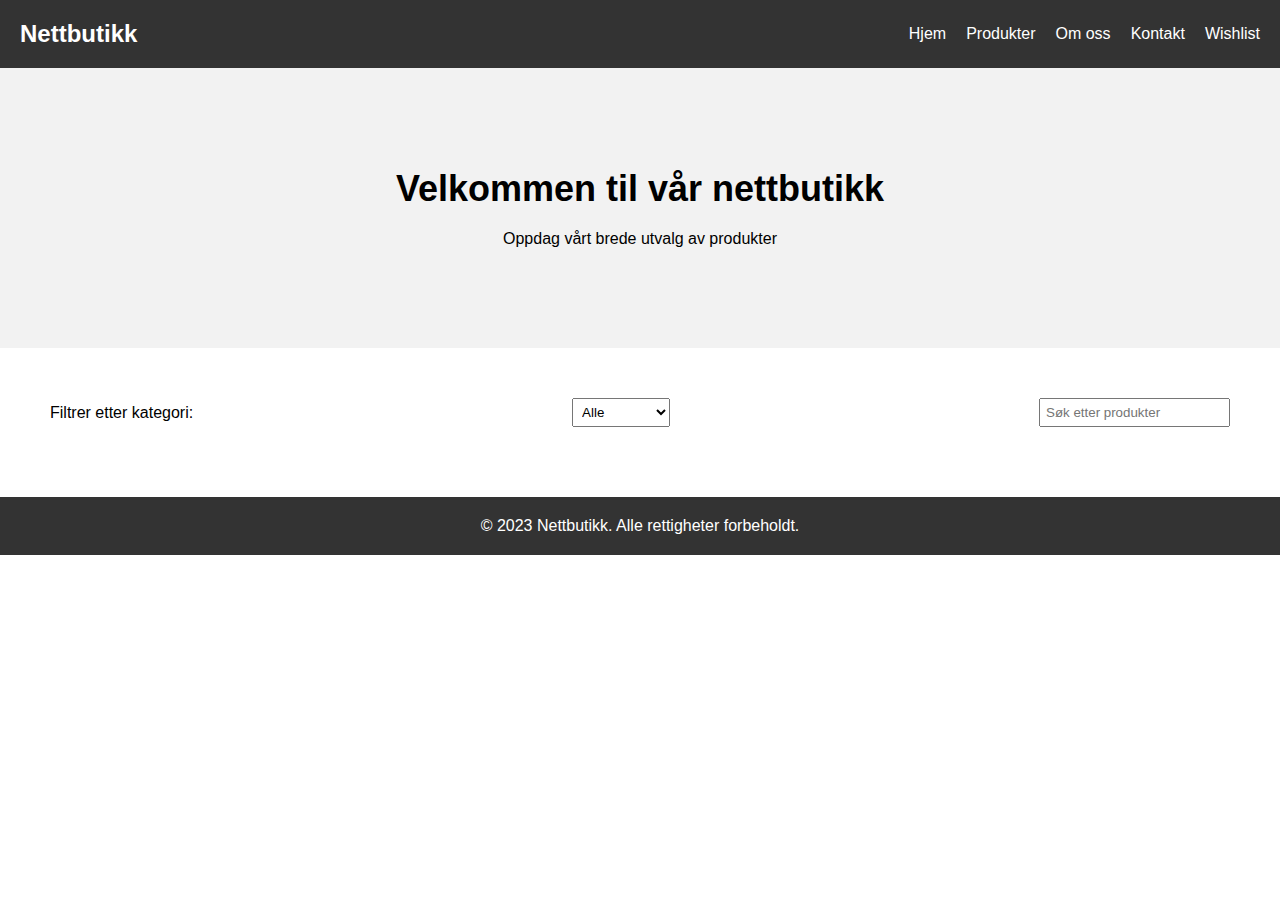
==== index.html @ cae0e3ef "produkter side med design" ====
<!DOCTYPE html>
<html>
<head>
  <title>Produktliste</title>
  <meta name="viewport" content="width=device-width, initial-scale=1">
  <link rel="stylesheet" type="text/css" href="style.css">
  <link rel="stylesheet" href="https://cdnjs.cloudflare.com/ajax/libs/font-awesome/5.15.3/css/all.min.css">
  <link rel="stylesheet" href="header.css">
</head>
<body>
  <header>
    <nav>
      <div class="logo">Nettbutikk</div>
      <ul class="nav-links">
        <li><a href="/">Hjem</a></li>
        <li><a href="#">Produkter</a></li>
        <li><a href="#">Om oss</a></li>
        <li><a href="#">Kontakt</a></li>
        <li><a href="/wishlist.html">Wishlist</a></li>
      </ul>
      <div class="burger">
        <div class="line1"></div>
        <div class="line2"></div>
        <div class="line3"></div>
      </div>
    </nav>
  </header>

  <main>
    <section class="hero">
      <h1>Velkommen til vår nettbutikk</h1>
      <p>Oppdag vårt brede utvalg av produkter</p>
    </section>

    <section class="products">
      <div class="filters">
        <label for="category-filter">Filtrer etter kategori:</label>
        <select id="category-filter">
          <option value="">Alle</option>
          <option value="men's clothing">Herreklær</option>
          <option value="women's clothing">Dameklær</option>
          <option value="jewelery">Smykker</option>
          <option value="electronics">Elektronikk</option>
        </select>
        <input type="text" id="search-input" placeholder="Søk etter produkter">
      </div>

      <div id="product-list" class="product-grid"></div>
    </section>
  </main>

  <footer>
    <p>&copy; 2023 Nettbutikk. Alle rettigheter forbeholdt.</p>
  </footer>

  <script src="script.js"></script>
</body>
</html>
---- style.css ----
* {
    margin: 0;
    padding: 0;
    box-sizing: border-box;
  }
  
  body {
    font-family: Arial, sans-serif;
  }

  
  .hero {
    background-color: #f2f2f2;
    padding: 100px;
    text-align: center;
  }
  
  .hero h1 {
    font-size: 36px;
    margin-bottom: 20px;
  }
  
  .products {
    padding: 50px;
  }
  
  .filters {
    display: flex;
    justify-content: space-between;
    align-items: center;
    margin-bottom: 20px;
  }
  
  .filters label {
    margin-right: 10px;
  }
  
  .filters select,
  .filters input {
    padding: 5px;
  }
  
  .product-grid {
    display: grid;
    grid-template-columns: repeat(auto-fit, minmax(250px, 1fr));
    grid-gap: 20px;
  }
  
  .product {
    background-color: #fff;
    padding: 20px;
    text-align: center;
    box-shadow: 0 2px 5px rgba(0, 0, 0, 0.1);
    transition: transform 0.3s ease;
  }
  
  .product:hover {
    transform: translateY(-5px);
  }
  
  .product img {
    width: 100%;
    max-height: 200px;
    object-fit: cover;
    margin-bottom: 10px;
  }
  
  .product h3 {
    font-size: 18px;
    margin-bottom: 10px;
  }
  
  .product p {
    margin-bottom: 10px;
  }
  
  button {
    padding: 10px 20px;
    font-size: 16px;
    color: #fff;
    background-color: #007BFF;
    border: none;
    border-radius: 5px;
    cursor: pointer;
    transition: background-color 0.3s ease;
}

button:hover {
    background-color: #0056b3;
}

button:focus {
    outline: none;
}

  footer {
    background-color: #333;
    color: #fff;
    padding: 20px;
    text-align: center;
  }
  
  @media screen and (max-width: 768px) {
    .nav-links {
      display: none;
    }
  
    .burger {
      display: block;
    }
  
    .nav-active {
      display: flex;
      flex-direction: column;
      align-items: center;
      width: 100%;
    }
  
    .nav-active li {
      margin: 10px 0;
    }
  }
---- header.css ----
/* css code for header */
header {
    background-color: #333;
    color: #fff;
    padding: 20px;
  }
  
  nav {
    display: flex;
    justify-content: space-between;
    align-items: center;
  }
  
  .logo {
    font-size: 24px;
    font-weight: bold;
  }
  
  .nav-links {
    list-style: none;
    display: flex;
  }
  
  .nav-links li {
    margin-left: 20px;
  }
  
  .nav-links a {
    color: #fff;
    text-decoration: none;
  }
  
  .burger {
    display: none;
    cursor: pointer;
  }
  
  .burger div {
    width: 25px;
    height: 3px;
    background-color: #fff;
    margin: 5px;
    transition: all 0.3s ease;
  }
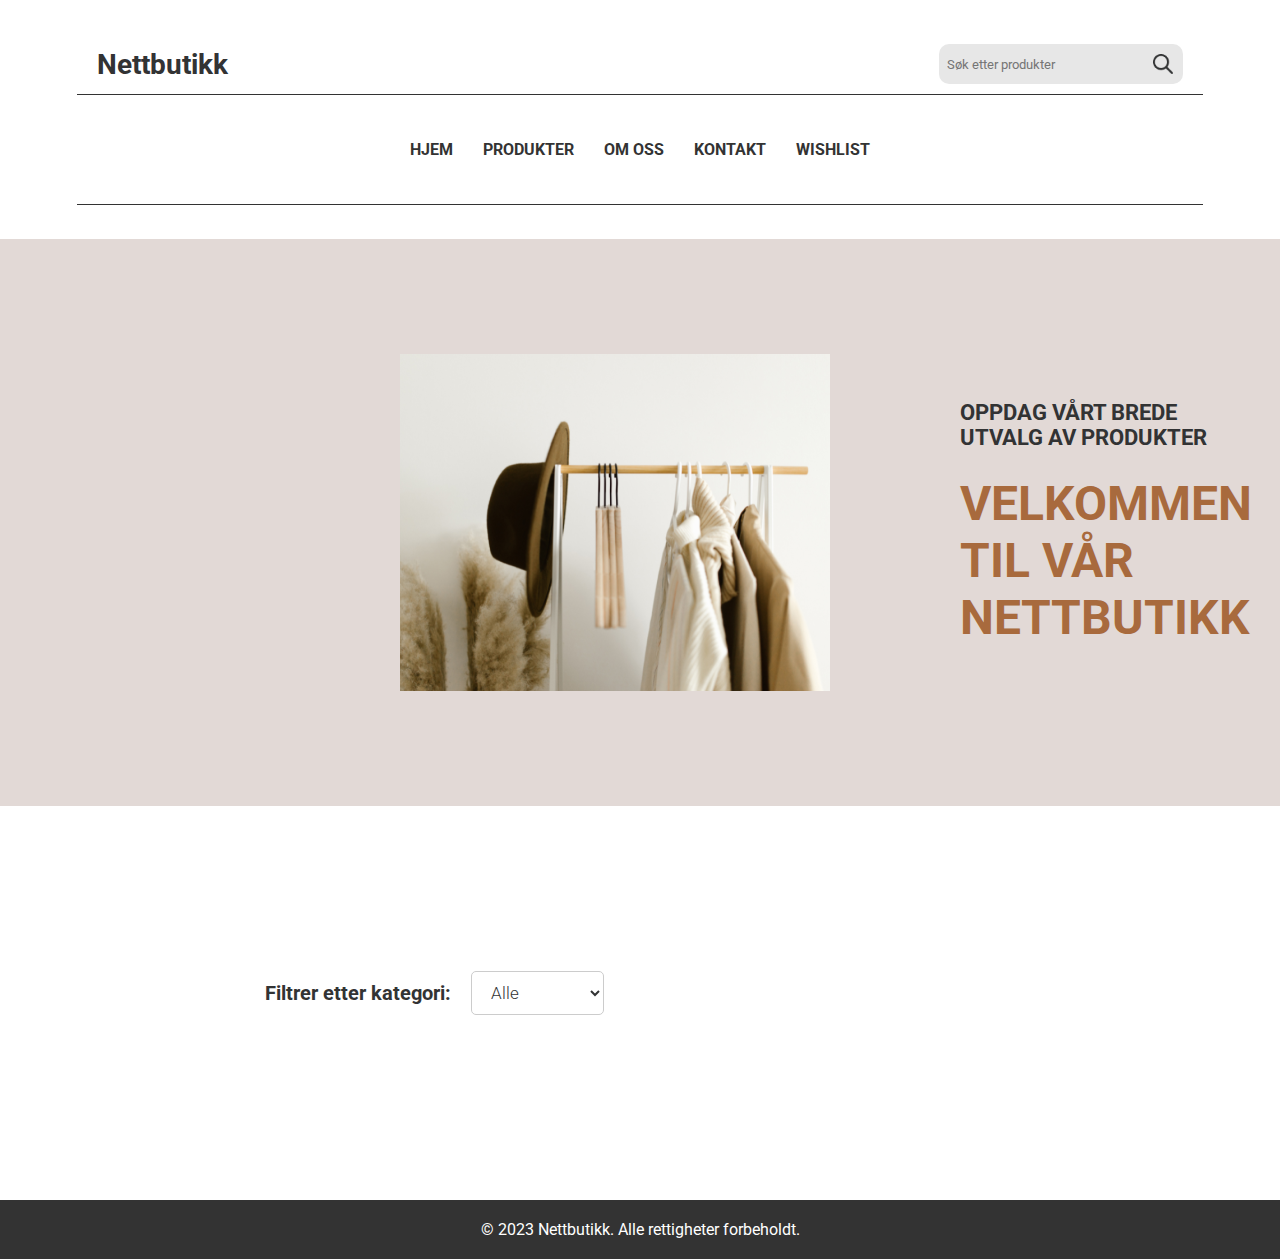
==== commit ea6417e8: "tilpasset design figma-fil så godt det lo seg gjøre" ====
--- a/index.html
+++ b/index.html
@@ -3,38 +3,42 @@
 <head>
   <title>Produktliste</title>
   <meta name="viewport" content="width=device-width, initial-scale=1">
+  <link href="https://fonts.googleapis.com/css2?family=Roboto:wght@300;400;700&display=swap" rel="stylesheet">
   <link rel="stylesheet" type="text/css" href="style.css">
-  <link rel="stylesheet" href="https://cdnjs.cloudflare.com/ajax/libs/font-awesome/5.15.3/css/all.min.css">
   <link rel="stylesheet" href="header.css">
 </head>
 <body>
   <header>
-    <nav>
+    <div class="top-header">
       <div class="logo">Nettbutikk</div>
+      <div class="search-container">
+        <input type="text" id="search-input" placeholder="Søk etter produkter">
+        <img class="vector" src="Vector.png" alt="søkelogo">
+      </div>
+    </div>
+    <nav class="nav-container">
       <ul class="nav-links">
-        <li><a href="/">Hjem</a></li>
-        <li><a href="#">Produkter</a></li>
-        <li><a href="#">Om oss</a></li>
-        <li><a href="#">Kontakt</a></li>
-        <li><a href="/wishlist.html">Wishlist</a></li>
+        <li><a href="/">HJEM</a></li>
+        <li><a href="#">PRODUKTER</a></li>
+        <li><a href="#">OM OSS</a></li>
+        <li><a href="#">KONTAKT</a></li>
+        <li><a href="/wishlist.html">WISHLIST</a></li>
       </ul>
-      <div class="burger">
-        <div class="line1"></div>
-        <div class="line2"></div>
-        <div class="line3"></div>
-      </div>
     </nav>
   </header>
 
   <main>
     <section class="hero">
-      <h1>Velkommen til vår nettbutikk</h1>
-      <p>Oppdag vårt brede utvalg av produkter</p>
+      <img class="hero-bg" src="hero.png" alt="hero image">
+      <div class="hero-content">
+        <p>OPPDAG VÅRT BREDE UTVALG AV PRODUKTER</p>
+        <h1>VELKOMMEN TIL VÅR NETTBUTIKK</h1>
+      </div>
     </section>
 
     <section class="products">
       <div class="filters">
-        <label for="category-filter">Filtrer etter kategori:</label>
+        <label class="filtrering" for="category-filter">Filtrer etter kategori:</label>
         <select id="category-filter">
           <option value="">Alle</option>
           <option value="men's clothing">Herreklær</option>
@@ -42,7 +46,6 @@
           <option value="jewelery">Smykker</option>
           <option value="electronics">Elektronikk</option>
         </select>
-        <input type="text" id="search-input" placeholder="Søk etter produkter">
       </div>
 
       <div id="product-list" class="product-grid"></div>
@@ -50,7 +53,7 @@
   </main>
 
   <footer>
-    <p>&copy; 2023 Nettbutikk. Alle rettigheter forbeholdt.</p>
+    <p class="footer-text">&copy; 2023 Nettbutikk. Alle rettigheter forbeholdt.</p>
   </footer>
 
   <script src="script.js"></script>
--- a/style.css
+++ b/style.css
@@ -1,123 +1,132 @@
-* {
-    margin: 0;
-    padding: 0;
-    box-sizing: border-box;
-  }
+*{
+  color: #323334;
+  font-family: Roboto;
+  margin: 0;
+  padding: 0;
+  box-sizing: border-box;
+}
   
-  body {
-    font-family: Arial, sans-serif;
-  }
+.hero {
+  background-color: #DBD0CCCC;
+  padding: 115px 300px 115px 400px;
+  display: flex;
+  align-items: center;
+}
 
+.hero-content {
+  margin-left: 130px;
+}
+
+
+.hero p {
+  font-size: 22px;
+  font-style: normal;
+  font-weight: 700;
+  margin-bottom: 25px;
+}
+
+.hero h1 {
+  color: #A86A3D;
+  font-size: 48px;
+  font-style: normal;
+  font-weight: 700;
+}
+
+.products {
+  padding: 150px 250px;
+}
   
-  .hero {
-    background-color: #f2f2f2;
-    padding: 100px;
-    text-align: center;
-  }
+.filters {
+  display: flex;
+  align-items: center;
+  margin-bottom: 20px;
+  padding: 15px;
+
+}
+
+.filtrering {
+  font-size: 20px;
+  font-style: normal;
+  font-weight: 700;
+}
   
-  .hero h1 {
-    font-size: 36px;
-    margin-bottom: 20px;
-  }
+.filters label {
+  margin-right: 20px;
+}
   
-  .products {
-    padding: 50px;
-  }
+.filters select {
+  padding: 10px 15px; 
+  border-radius: 5px; 
+  border: 1px solid #ccc; 
+  font-size: 17px;
+  font-weight: 300;
+  background-color: white; 
+  cursor: pointer; 
+}
   
-  .filters {
-    display: flex;
-    justify-content: space-between;
-    align-items: center;
-    margin-bottom: 20px;
-  }
+.product-grid {
+  display: grid;
+  grid-template-columns: repeat(auto-fit, minmax(250px, 1fr));
+  grid-gap: 20px;
+}
   
-  .filters label {
-    margin-right: 10px;
-  }
+.product {
+  background-color: #fff;
+  padding: 20px;
+  text-align: center;
+  box-shadow: 0 4px 10px rgba(0, 0, 0, 0.1);
+  transition: transform 0.3s ease;
+}
   
-  .filters select,
-  .filters input {
-    padding: 5px;
-  }
+.product:hover {
+  transform: translateY(-5px);
+}
   
-  .product-grid {
-    display: grid;
-    grid-template-columns: repeat(auto-fit, minmax(250px, 1fr));
-    grid-gap: 20px;
-  }
+.product img {
+  width: 50%;
+  max-height: 200px;
+  object-fit: cover;
+  margin-bottom: 25px;
+}
   
-  .product {
-    background-color: #fff;
-    padding: 20px;
-    text-align: center;
-    box-shadow: 0 2px 5px rgba(0, 0, 0, 0.1);
-    transition: transform 0.3s ease;
-  }
+.product h3 {
+  font-size: 18px;
+  margin-bottom: 10px;
+}
   
-  .product:hover {
-    transform: translateY(-5px);
-  }
+.product p {
+  margin-bottom: 20px;
+}
   
-  .product img {
-    width: 100%;
-    max-height: 200px;
-    object-fit: cover;
-    margin-bottom: 10px;
-  }
-  
-  .product h3 {
-    font-size: 18px;
-    margin-bottom: 10px;
-  }
-  
-  .product p {
-    margin-bottom: 10px;
-  }
-  
-  button {
-    padding: 10px 20px;
-    font-size: 16px;
-    color: #fff;
-    background-color: #007BFF;
-    border: none;
-    border-radius: 5px;
-    cursor: pointer;
-    transition: background-color 0.3s ease;
+button {
+  padding: 10px 20px;
+  font-size: 16px;
+  color: #fff;
+  background-color: #A86A3D;
+  border: none;
+  border-radius: 5px;
+  cursor: pointer;
+  transition: background-color 0.3s ease;
 }
 
 button:hover {
-    background-color: #0056b3;
+  background-color: #5e3e28;
 }
 
 button:focus {
-    outline: none;
+  outline: none;
 }
 
-  footer {
-    background-color: #333;
-    color: #fff;
-    padding: 20px;
-    text-align: center;
-  }
+.footer-text {
+  color: #ffff;
+  font-size: 16px;
+  font-style: normal;
+  font-weight: 400;
+}
+
+footer {
+  background-color: #333;
+  padding: 20px;
+  text-align: center;
+}
   
-  @media screen and (max-width: 768px) {
-    .nav-links {
-      display: none;
-    }
-  
-    .burger {
-      display: block;
-    }
-  
-    .nav-active {
-      display: flex;
-      flex-direction: column;
-      align-items: center;
-      width: 100%;
-    }
-  
-    .nav-active li {
-      margin: 10px 0;
-    }
-  }
-  --- a/header.css
+++ b/header.css
@@ -1,44 +1,67 @@
-/* css code for header */
 header {
-    background-color: #333;
-    color: #fff;
-    padding: 20px;
-  }
-  
-  nav {
-    display: flex;
-    justify-content: space-between;
-    align-items: center;
-  }
-  
-  .logo {
-    font-size: 24px;
-    font-weight: bold;
-  }
-  
-  .nav-links {
-    list-style: none;
-    display: flex;
-  }
-  
-  .nav-links li {
-    margin-left: 20px;
-  }
-  
-  .nav-links a {
-    color: #fff;
-    text-decoration: none;
-  }
-  
-  .burger {
-    display: none;
-    cursor: pointer;
-  }
-  
-  .burger div {
-    width: 25px;
-    height: 3px;
-    background-color: #fff;
-    margin: 5px;
-    transition: all 0.3s ease;
-  }+  padding: 34px 77px;
+  color: #323334;
+  font-family: Roboto;
+}
+
+.top-header {
+  display: flex;
+  justify-content: space-between;
+  align-items: center;
+  padding: 10px 20px;
+}
+
+.logo {
+  font-size: 28px;
+font-style: normal;
+font-weight: 700;
+}
+
+
+.search-container {
+  display: flex;
+  align-items: center;
+  position: relative;
+}
+
+#search-input {
+  width: 244px;
+  height: 40px;
+  padding: 8px 30px 8px 8px; 
+  border: none;
+  border-radius: 10px;
+  background: #E7E7E7;
+}
+
+.vector {
+  position: absolute;
+  right: 10px; 
+  height: 20px; 
+  cursor: pointer;
+}
+
+.nav-container {
+  padding: 35px 0;
+  border-top: 1px solid #333;
+  border-bottom:  1px solid #333;
+}
+
+.nav-links {
+  list-style: none;
+  display: flex;
+  justify-content: center;
+  padding: 10px 0;
+}
+
+.nav-links li a {
+  font-size: 16px;
+  font-style: normal;
+  font-weight: 700;
+  text-decoration: none;
+  color: #333;
+  padding: 0 15px;
+}
+
+.nav-links li a:hover {
+  color: #A86A3D;
+}
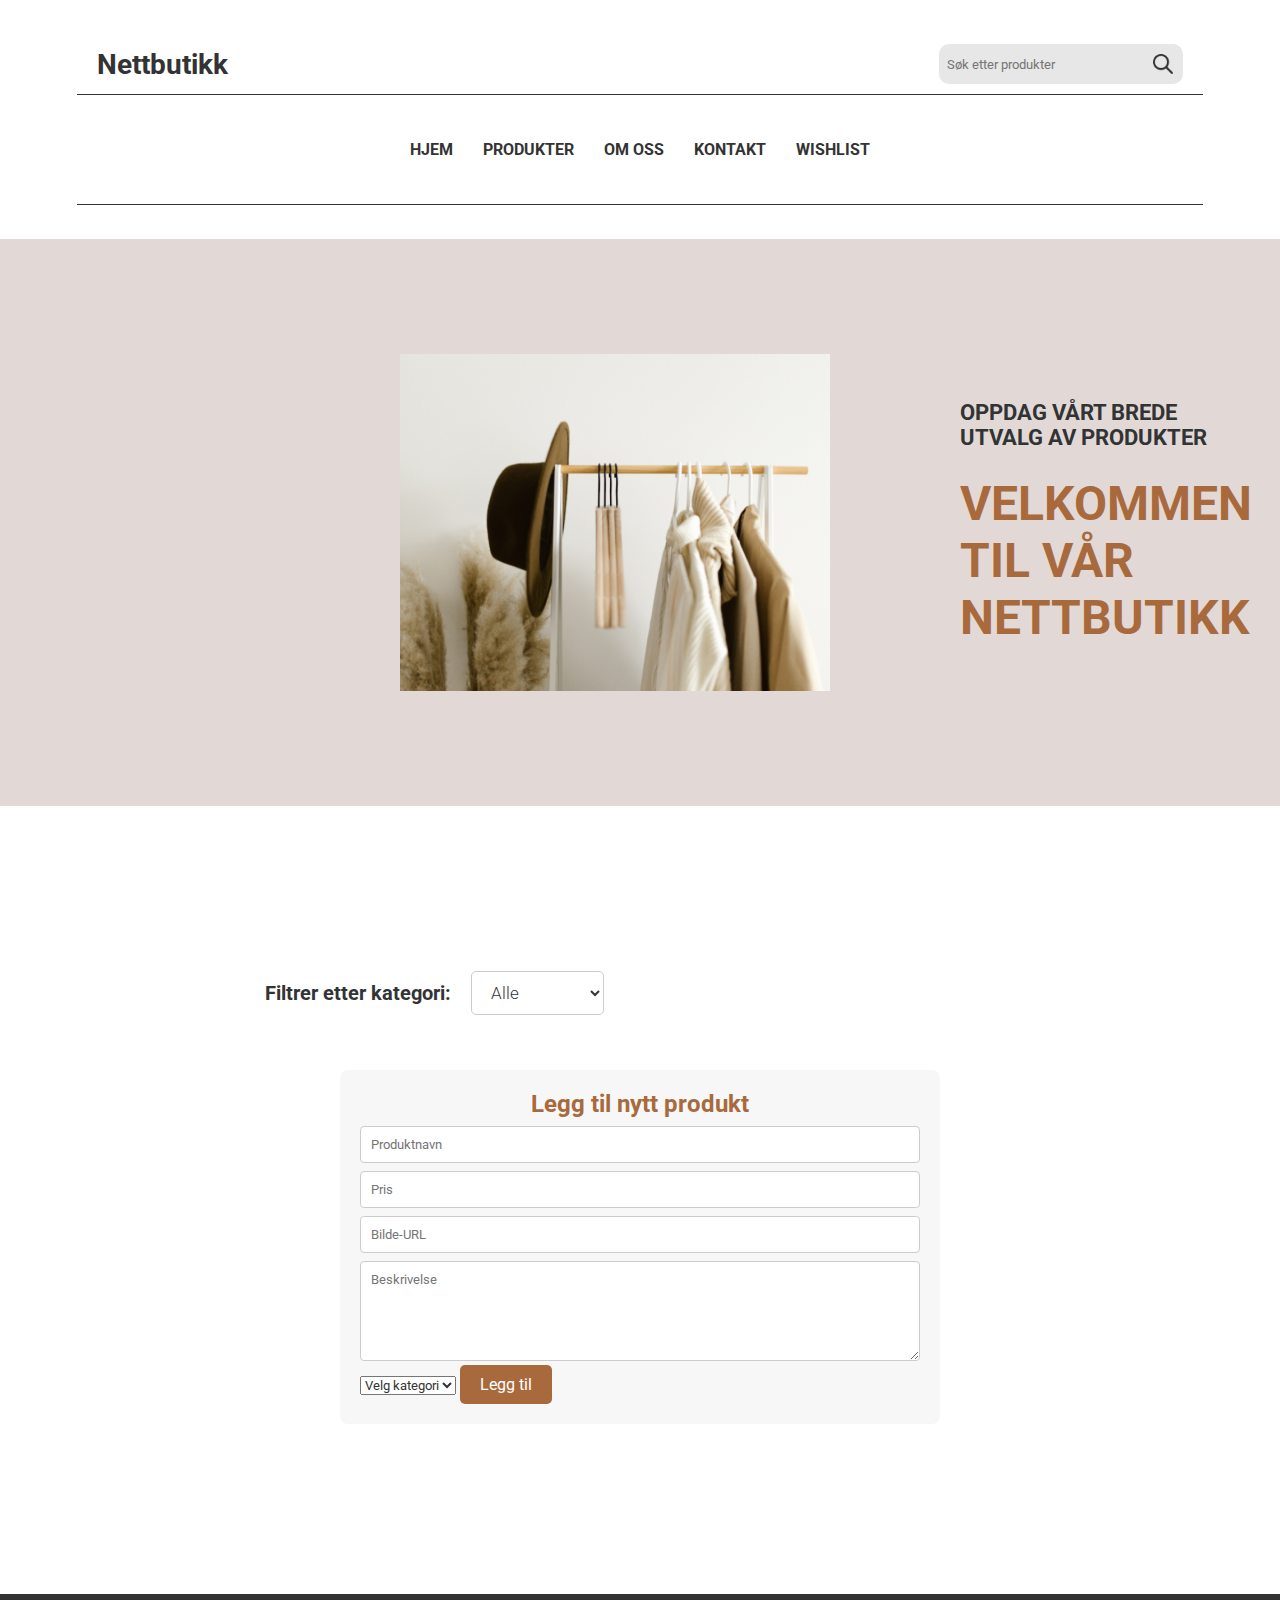
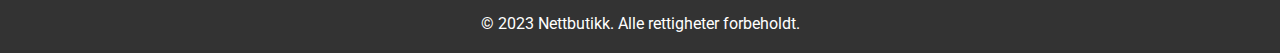
==== commit 26b2985e: "lagt til flere CRUD-operasjoner og endrett litt kodene i scritps.js" ====
--- a/index.html
+++ b/index.html
@@ -49,6 +49,32 @@
       </div>
 
       <div id="product-list" class="product-grid"></div>
+
+      <div class="add-product">
+        <h2>Legg til nytt produkt</h2>
+        <form id="add-product-form" class="product-form-style">
+          <input type="text" name="title" placeholder="Produktnavn" required>
+          <input type="number" name="price" placeholder="Pris" required>
+          <input type="text" name="image" placeholder="Bilde-URL" required>
+          <textarea name="description" placeholder="Beskrivelse" required></textarea>
+          <select name="category" required>
+            <option value="">Velg kategori</option>
+            <option value="men's clothing">Herreklær</option>
+            <option value="women's clothing">Dameklær</option>
+            <option value="jewelery">Smykker</option>
+            <option value="electronics">Elektronikk</option>
+          </select>
+          <button type="submit">Legg til</button>
+        </form>
+      </div>
+
+      
+       <div id="editModal" class="modal">
+        <div class="modal-content">
+          <span class="close-button">&times;</span>
+          <form id="editForm" class="product-form-style"></form> 
+        </div>
+       </div>
     </section>
   </main>
 
--- a/style.css
+++ b/style.css
@@ -98,6 +98,56 @@
   margin-bottom: 20px;
 }
   
+.product-form-style input,
+.product-form-style textarea {
+  width: 100%;
+  padding: 10px;
+  margin-top: 8px;
+  box-sizing: border-box;
+  border: 1px solid #ccc;
+  border-radius: 4px;
+}
+
+.product-form-style textarea {
+  height: 100px;
+  resize: vertical;
+}
+
+.add-product {
+  background-color: #f7f7f7; 
+  padding: 20px;
+  border-radius: 8px;
+  max-width: 600px; 
+  margin: 20px auto; 
+}
+
+
+.add-product h2 {
+  text-align: center;
+  color: #A86A3D;
+}
+
+.modal {
+  display: none; 
+  position: fixed; 
+  left: 0;
+  top: 0;
+  width: 100%; 
+  height: 100%; 
+  background-color: rgba(0, 0, 0, 0.5); 
+  z-index: 9999; 
+}
+
+.modal-content {
+  background-color: #fefefe;
+  margin: 15% auto; 
+  padding: 20px;
+  border: 1px solid #888;
+  width: 50%; 
+  box-shadow: 0 4px 8px 0 rgba(0,0,0,0.2);
+  border-radius: 5px;
+}
+
 button {
   padding: 10px 20px;
   font-size: 16px;
